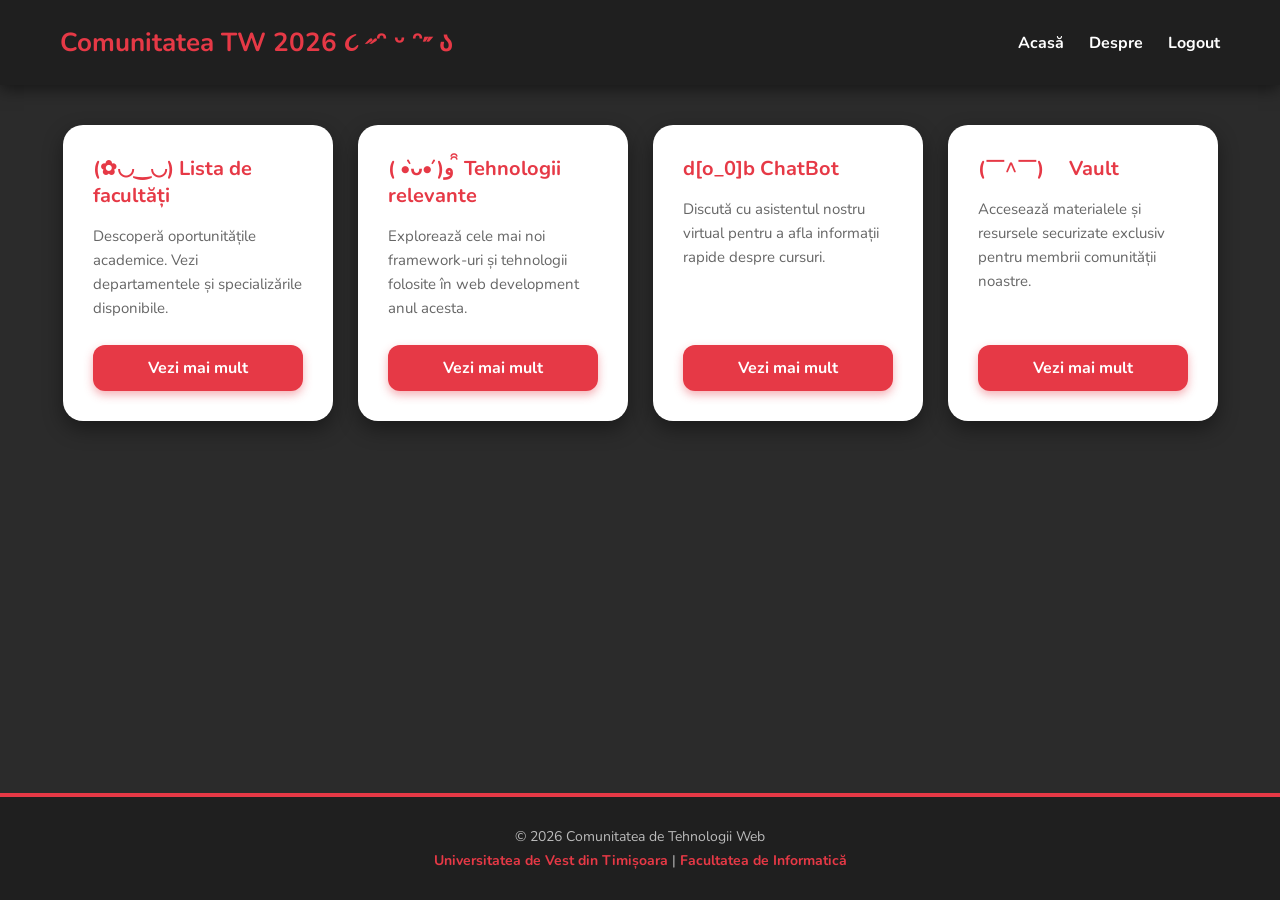
==== HTML/home.html @ 4960c502 "Laborator 2 - task" ====
<!DOCTYPE html>
<html lang="ro">
<head>
    <meta charset="UTF-8">
    <meta name="viewport" content="width=device-width, initial-scale=1.0">
    <title>Home Page</title>
    <link href="https://fonts.googleapis.com/css2?family=Nunito:wght@400;700&display=swap" rel="stylesheet">
    <link rel="stylesheet" href="../CSS/home_style.css">
</head>
<body>
    <header>
        <div class="container header-container">
            <h1>Comunitatea TW 2026 ૮ ˶ᵔ ᵕ ᵔ˶ ა</h1>
            <nav>
                <a href="#">Acasă</a>
                <a href="#">Despre</a>
                <a href="login.html">Logout</a>
            </nav>
        </div>
    </header>

    <main class="container">
        <section class="columns">
            <div class="column">
                <h2>(✿◡‿◡) Lista de facultăți</h2>
                <p>Descoperă oportunitățile academice. Vezi departamentele și specializările disponibile.</p>
                <a href="#" class="btn">Vezi mai mult</a>
            </div>
            <div class="column">
                <h2>( •̀ᴗ•́ )و ̑̑ Tehnologii relevante</h2>
                <p>Explorează cele mai noi framework-uri și tehnologii folosite în web development anul acesta.</p>
                <a href="#" class="btn">Vezi mai mult</a>
            </div>
            <div class="column">
                <h2>d[o_0]b ChatBot</h2>
                <p>Discută cu asistentul nostru virtual pentru a afla informații rapide despre cursuri.</p>
                <a href="#" class="btn">Vezi mai mult</a>
            </div>
            <div class="column">
                <h2>(￣^￣)ゞ Vault</h2>
                <p>Accesează materialele și resursele securizate exclusiv pentru membrii comunității noastre.</p>
                <a href="#" class="btn">Vezi mai mult</a>
            </div>
        </section>
    </main>

    <footer>
        <div class="container">
            <p>&copy; 2026 Comunitatea de Tehnologii Web</p>
            <p>
                <a href="#">Universitatea de Vest din Timișoara</a> | 
                <a href="#">Facultatea de Informatică</a>
            </p>
        </div>
    </footer>
</body>
</html>
---- CSS/home_style.css ----
* {
    box-sizing: border-box;
    margin: 0;
    padding: 0;
}

html, body {
    height: 100%;
    font-family: 'Nunito', sans-serif;
    background-color: #2b2b2b; 
    color: #ffffff;
    display: flex;
    flex-direction: column;
}

.container {
    width: 100%;
    max-width: 1200px;
    margin: 0 auto;
    padding: 0 20px;
}

main {
    flex: 1;
    padding: 40px 20px;
}

header {
    background-color: #1f1f1f;
    padding: 25px 0;
    box-shadow: 0 4px 15px rgba(0,0,0,0.5);
}

.header-container {
    display: flex;
    flex-direction: row;
    justify-content: space-between;
    align-items: center;
}

header h1 {
    color: #e63946;
    font-size: 26px;
    margin: 0;
}

header nav {
    display: flex;
    gap: 25px;
}

header nav a {
    color: #ffffff;
    text-decoration: none;
    font-weight: 700;
    font-size: 16px;
    transition: color 0.3s;
}

header nav a:hover {
    color: #e63946;
}

.columns {
    display: flex;
    justify-content: center;
    gap: 25px;
    margin: 40px 0;
    flex-wrap: wrap;
}

.column {
    background-color: #ffffff;
    padding: 30px;
    border-radius: 20px;
    width: 270px;
    box-shadow: 0 8px 20px rgba(0,0,0,0.4);
    color: #333333;
    display: flex;
    flex-direction: column;
    transition: transform 0.3s ease, box-shadow 0.3s ease;
}

.column:hover {
    transform: translateY(-8px);
    box-shadow: 0 15px 30px rgba(230, 57, 70, 0.2);
}

.column h2 {
    margin-bottom: 15px;
    color: #e63946;
    font-size: 20px;
}

.column p {
    margin-bottom: 25px;
    font-size: 15px;
    line-height: 1.6;
    flex-grow: 1;
    color: #666666;
}

.btn {
    display: inline-block;
    padding: 12px 20px;
    border-radius: 12px;
    background-color: #e63946;
    color: white;
    text-decoration: none;
    text-align: center;
    font-weight: 700;
    transition: all 0.3s ease;
    box-shadow: 0 4px 10px rgba(230, 57, 70, 0.4);
}

.btn:hover {
    background-color: #d62828;
    transform: translateY(-2px);
    box-shadow: 0 6px 15px rgba(230, 57, 70, 0.6);
}

footer {
    background-color: #1f1f1f;
    text-align: center;
    padding: 25px 0;
    border-top: 4px solid #e63946;
}

footer p {
    margin: 5px 0;
    color: #bbbbbb;
    font-size: 14px;
}

footer a {
    color: #e63946;
    text-decoration: none;
    font-weight: 700;
    transition: color 0.3s;
}

footer a:hover {
    color: #d62828;
    text-decoration: underline;
}

@media (max-width: 900px) {
    main {
        max-width: 800px;
        margin: 0 auto;
    }
    .columns {
        justify-content: center;
    }
    .column {
        width: 320px;
    }
}

@media (max-width: 750px) {
    main {
        width: 100%;
        padding: 20px 10px;
    }
    .columns {
        flex-direction: column;
        align-items: center;
        gap: 20px;
        margin: 20px 0;
    }
    .column {
        width: 100%;
        max-width: 400px;
    }
    .header-container {
        flex-direction: column;
        gap: 15px;
    }
    header nav {
        flex-direction: column;
        gap: 10px;
        text-align: center;
    }
}
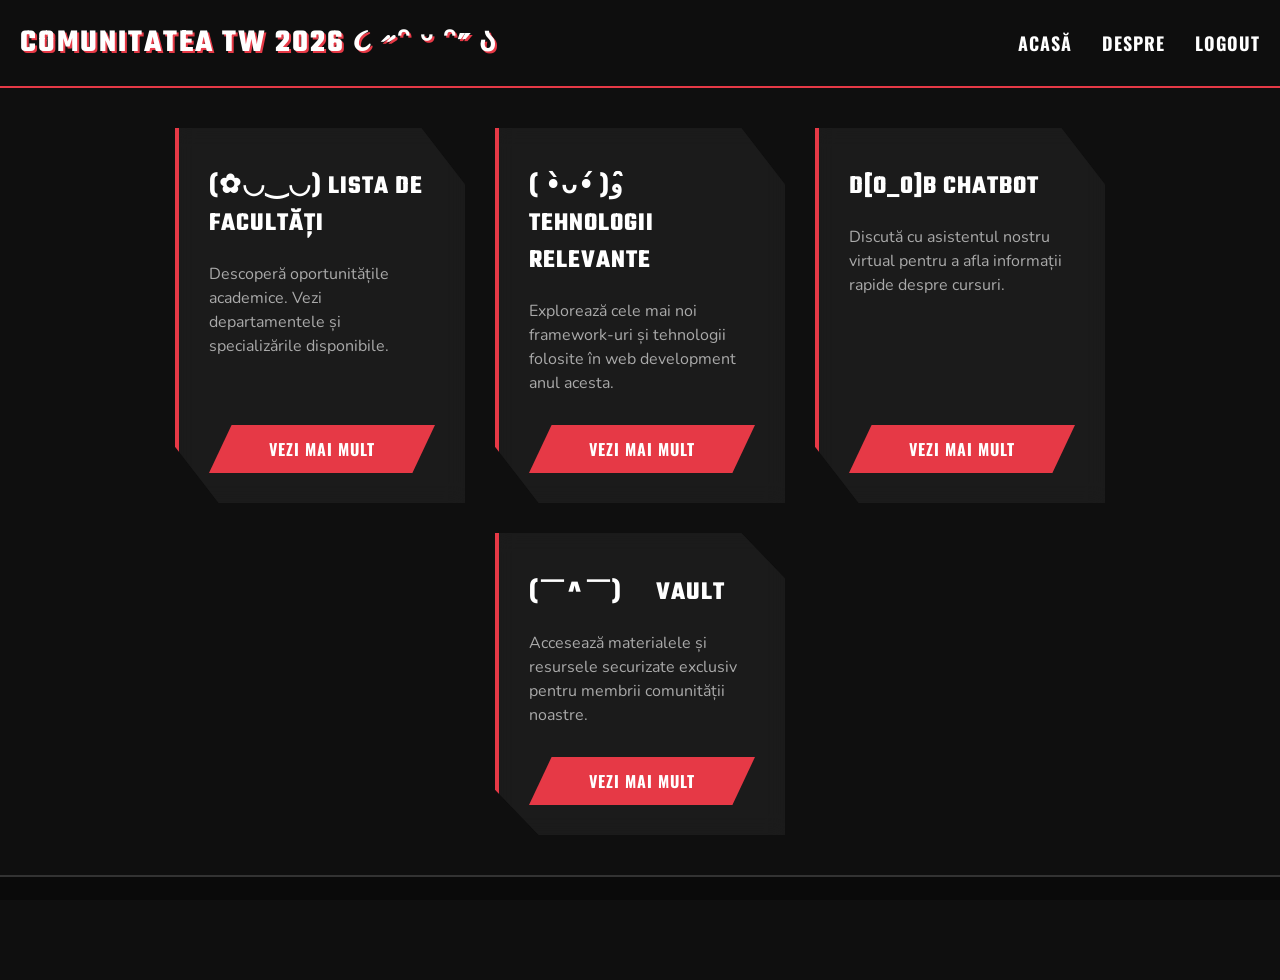
==== commit ef283675: "Laborator3 + CSS update" ====
--- a/HTML/home.html
+++ b/HTML/home.html
@@ -34,7 +34,7 @@
             <div class="column">
                 <h2>d[o_0]b ChatBot</h2>
                 <p>Discută cu asistentul nostru virtual pentru a afla informații rapide despre cursuri.</p>
-                <a href="#" class="btn">Vezi mai mult</a>
+                <a href="../JS/chatbot_js.js" class="btn">Vezi mai mult</a>
             </div>
             <div class="column">
                 <h2>(￣^￣)ゞ Vault</h2>
--- a/CSS/home_style.css
+++ b/CSS/home_style.css
@@ -1,3 +1,5 @@
+@import url('https://fonts.googleapis.com/css2?family=Teko:wght@400;600;700&family=Oswald:wght@400;700&family=Nunito:wght@400;700&display=swap');
+
 * {
     box-sizing: border-box;
     margin: 0;
@@ -6,29 +8,64 @@
 
 html, body {
     height: 100%;
-    font-family: 'Nunito', sans-serif;
-    background-color: #2b2b2b; 
+    font-family: 'Oswald', sans-serif;
+    background-color: #0f0f0f;
     color: #ffffff;
     display: flex;
     flex-direction: column;
+    overflow-x: hidden;
+}
+
+body::before {
+    content: "COMUNITATEA TW";
+    position: fixed;
+    top: 50%;
+    left: 50%;
+    transform: translate(-50%, -50%) rotate(-5deg);
+    font-family: 'Teko', sans-serif;
+    font-size: 15rem;
+    font-weight: 700;
+    color: transparent;
+    -webkit-text-stroke: 2px rgba(230, 57, 70, 0.05);
+    z-index: -1;
+    white-space: nowrap;
+    pointer-events: none;
+}
+
+body::after {
+    content: "";
+    position: fixed;
+    top: 0; left: 0; width: 100%; height: 100%;
+    background-image: 
+        linear-gradient(rgba(230, 57, 70, 0.05) 1px, transparent 1px),
+        linear-gradient(90deg, rgba(230, 57, 70, 0.05) 1px, transparent 1px);
+    background-size: 40px 40px;
+    z-index: -2;
+    pointer-events: none;
 }
 
 .container {
     width: 100%;
-    max-width: 1200px;
+    max-width: 1400px;
     margin: 0 auto;
     padding: 0 20px;
 }
 
 main {
     flex: 1;
-    padding: 40px 20px;
+    padding: 60px 20px;
+    position: relative;
+    z-index: 1;
 }
 
 header {
-    background-color: #1f1f1f;
-    padding: 25px 0;
-    box-shadow: 0 4px 15px rgba(0,0,0,0.5);
+    background-color: rgba(15, 15, 15, 0.9);
+    padding: 20px 0;
+    border-bottom: 2px solid #e63946;
+    backdrop-filter: blur(5px);
+    position: sticky;
+    top: 0;
+    z-index: 100;
 }
 
 .header-container {
@@ -39,97 +76,130 @@
 }
 
 header h1 {
-    color: #e63946;
-    font-size: 26px;
+    color: #ffffff;
+    font-size: 32px;
+    font-family: 'Teko', sans-serif;
+    letter-spacing: 2px;
     margin: 0;
+    text-transform: uppercase;
+    text-shadow: 2px 2px 0px #e63946;
 }
 
 header nav {
     display: flex;
-    gap: 25px;
+    gap: 30px;
 }
 
 header nav a {
     color: #ffffff;
     text-decoration: none;
     font-weight: 700;
-    font-size: 16px;
+    font-size: 18px;
+    text-transform: uppercase;
+    letter-spacing: 1px;
+    position: relative;
+    padding: 5px 0;
     transition: color 0.3s;
+}
+
+header nav a::after {
+    content: '';
+    position: absolute;
+    bottom: 0;
+    left: 0;
+    width: 0%;
+    height: 3px;
+    background-color: #e63946;
+    transition: width 0.3s ease;
+    clip-path: polygon(0 0, 100% 0, 90% 100%, 0% 100%);
 }
 
 header nav a:hover {
     color: #e63946;
 }
 
+header nav a:hover::after {
+    width: 100%;
+}
+
 .columns {
     display: flex;
     justify-content: center;
-    gap: 25px;
+    gap: 30px;
     margin: 40px 0;
     flex-wrap: wrap;
 }
 
 .column {
-    background-color: #ffffff;
-    padding: 30px;
-    border-radius: 20px;
-    width: 270px;
-    box-shadow: 0 8px 20px rgba(0,0,0,0.4);
-    color: #333333;
+    background-color: rgba(30, 30, 30, 0.8);
+    padding: 40px 30px 30px 30px;
+    width: 290px;
+    border-left: 4px solid #e63946;
+    color: #ffffff;
     display: flex;
     flex-direction: column;
-    transition: transform 0.3s ease, box-shadow 0.3s ease;
+    position: relative;
+    clip-path: polygon(0 0, 85% 0, 100% 15%, 100% 100%, 15% 100%, 0 85%);
+    transition: transform 0.3s ease, background-color 0.3s ease;
+    backdrop-filter: blur(10px);
 }
 
 .column:hover {
-    transform: translateY(-8px);
-    box-shadow: 0 15px 30px rgba(230, 57, 70, 0.2);
+    transform: translateY(-10px) scale(1.02);
+    background-color: rgba(45, 45, 45, 0.9);
 }
 
 .column h2 {
-    margin-bottom: 15px;
-    color: #e63946;
-    font-size: 20px;
+    margin-bottom: 20px;
+    color: #ffffff;
+    font-size: 26px;
+    font-family: 'Teko', sans-serif;
+    letter-spacing: 1px;
+    text-transform: uppercase;
 }
 
 .column p {
-    margin-bottom: 25px;
-    font-size: 15px;
-    line-height: 1.6;
+    margin-bottom: 30px;
+    font-size: 16px;
+    line-height: 1.5;
     flex-grow: 1;
-    color: #666666;
+    color: #aaaaaa;
+    font-family: 'Nunito', sans-serif;
 }
 
 .btn {
     display: inline-block;
     padding: 12px 20px;
-    border-radius: 12px;
     background-color: #e63946;
     color: white;
     text-decoration: none;
     text-align: center;
     font-weight: 700;
-    transition: all 0.3s ease;
-    box-shadow: 0 4px 10px rgba(230, 57, 70, 0.4);
+    text-transform: uppercase;
+    letter-spacing: 1px;
+    clip-path: polygon(10% 0, 100% 0, 90% 100%, 0% 100%);
+    transition: all 0.3s cubic-bezier(0.25, 0.8, 0.25, 1);
+    position: relative;
 }
 
 .btn:hover {
-    background-color: #d62828;
-    transform: translateY(-2px);
-    box-shadow: 0 6px 15px rgba(230, 57, 70, 0.6);
+    background-color: #ffffff;
+    color: #e63946;
+    transform: scale(1.05);
 }
 
 footer {
-    background-color: #1f1f1f;
+    background-color: #0a0a0a;
     text-align: center;
     padding: 25px 0;
-    border-top: 4px solid #e63946;
+    border-top: 2px solid #333;
 }
 
 footer p {
     margin: 5px 0;
-    color: #bbbbbb;
+    color: #666;
     font-size: 14px;
+    font-family: 'Nunito', sans-serif;
 }
 
 footer a {
@@ -140,15 +210,10 @@
 }
 
 footer a:hover {
-    color: #d62828;
-    text-decoration: underline;
+    color: #ffffff;
 }
 
 @media (max-width: 900px) {
-    main {
-        max-width: 800px;
-        margin: 0 auto;
-    }
     .columns {
         justify-content: center;
     }
@@ -158,15 +223,8 @@
 }
 
 @media (max-width: 750px) {
-    main {
-        width: 100%;
-        padding: 20px 10px;
-    }
-    .columns {
-        flex-direction: column;
-        align-items: center;
-        gap: 20px;
-        margin: 20px 0;
+    body::before {
+        font-size: 8rem;
     }
     .column {
         width: 100%;
@@ -177,8 +235,8 @@
         gap: 15px;
     }
     header nav {
-        flex-direction: column;
-        gap: 10px;
-        text-align: center;
+        flex-wrap: wrap;
+        justify-content: center;
+        gap: 15px;
     }
 }
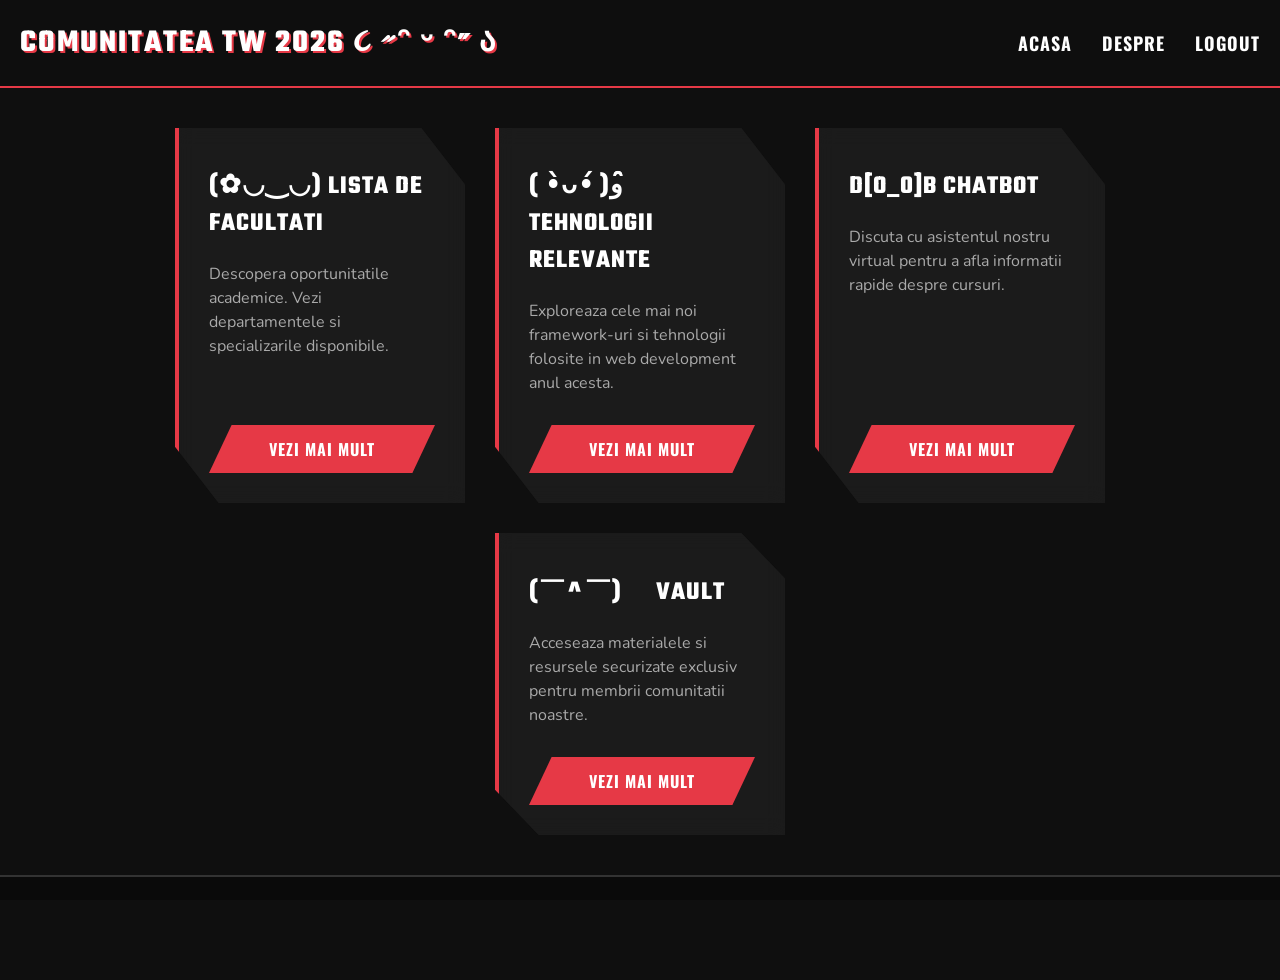
==== commit 8f0bd49d: "Laborator 5 - task" ====
--- a/HTML/home.html
+++ b/HTML/home.html
@@ -12,7 +12,7 @@
         <div class="container header-container">
             <h1>Comunitatea TW 2026 ૮ ˶ᵔ ᵕ ᵔ˶ ა</h1>
             <nav>
-                <a href="#">Acasă</a>
+                <a href="home.html">Acasa</a>
                 <a href="#">Despre</a>
                 <a href="login.html">Logout</a>
             </nav>
@@ -22,23 +22,23 @@
     <main class="container">
         <section class="columns">
             <div class="column">
-                <h2>(✿◡‿◡) Lista de facultăți</h2>
-                <p>Descoperă oportunitățile academice. Vezi departamentele și specializările disponibile.</p>
-                <a href="#" class="btn">Vezi mai mult</a>
+                <h2>(✿◡‿◡) Lista de facultati</h2>
+                <p>Descopera oportunitatile academice. Vezi departamentele si specializarile disponibile.</p>
+                <a href="universities.html" class="btn">Vezi mai mult</a>
             </div>
             <div class="column">
                 <h2>( •̀ᴗ•́ )و ̑̑ Tehnologii relevante</h2>
-                <p>Explorează cele mai noi framework-uri și tehnologii folosite în web development anul acesta.</p>
-                <a href="#" class="btn">Vezi mai mult</a>
+                <p>Exploreaza cele mai noi framework-uri si tehnologii folosite in web development anul acesta.</p>
+                <a href="index.html" class="btn">Vezi mai mult</a>
             </div>
             <div class="column">
                 <h2>d[o_0]b ChatBot</h2>
-                <p>Discută cu asistentul nostru virtual pentru a afla informații rapide despre cursuri.</p>
-                <a href="../JS/chatbot_js.js" class="btn">Vezi mai mult</a>
+                <p>Discuta cu asistentul nostru virtual pentru a afla informatii rapide despre cursuri.</p>
+                <a href="chatbot.html" class="btn">Vezi mai mult</a>
             </div>
             <div class="column">
                 <h2>(￣^￣)ゞ Vault</h2>
-                <p>Accesează materialele și resursele securizate exclusiv pentru membrii comunității noastre.</p>
+                <p>Acceseaza materialele si resursele securizate exclusiv pentru membrii comunitatii noastre.</p>
                 <a href="#" class="btn">Vezi mai mult</a>
             </div>
         </section>
@@ -48,8 +48,8 @@
         <div class="container">
             <p>&copy; 2026 Comunitatea de Tehnologii Web</p>
             <p>
-                <a href="#">Universitatea de Vest din Timișoara</a> | 
-                <a href="#">Facultatea de Informatică</a>
+                <a href="#">Universitatea de Vest din Timisoara</a> | 
+                <a href="#">Facultatea de Informatica</a>
             </p>
         </div>
     </footer>
